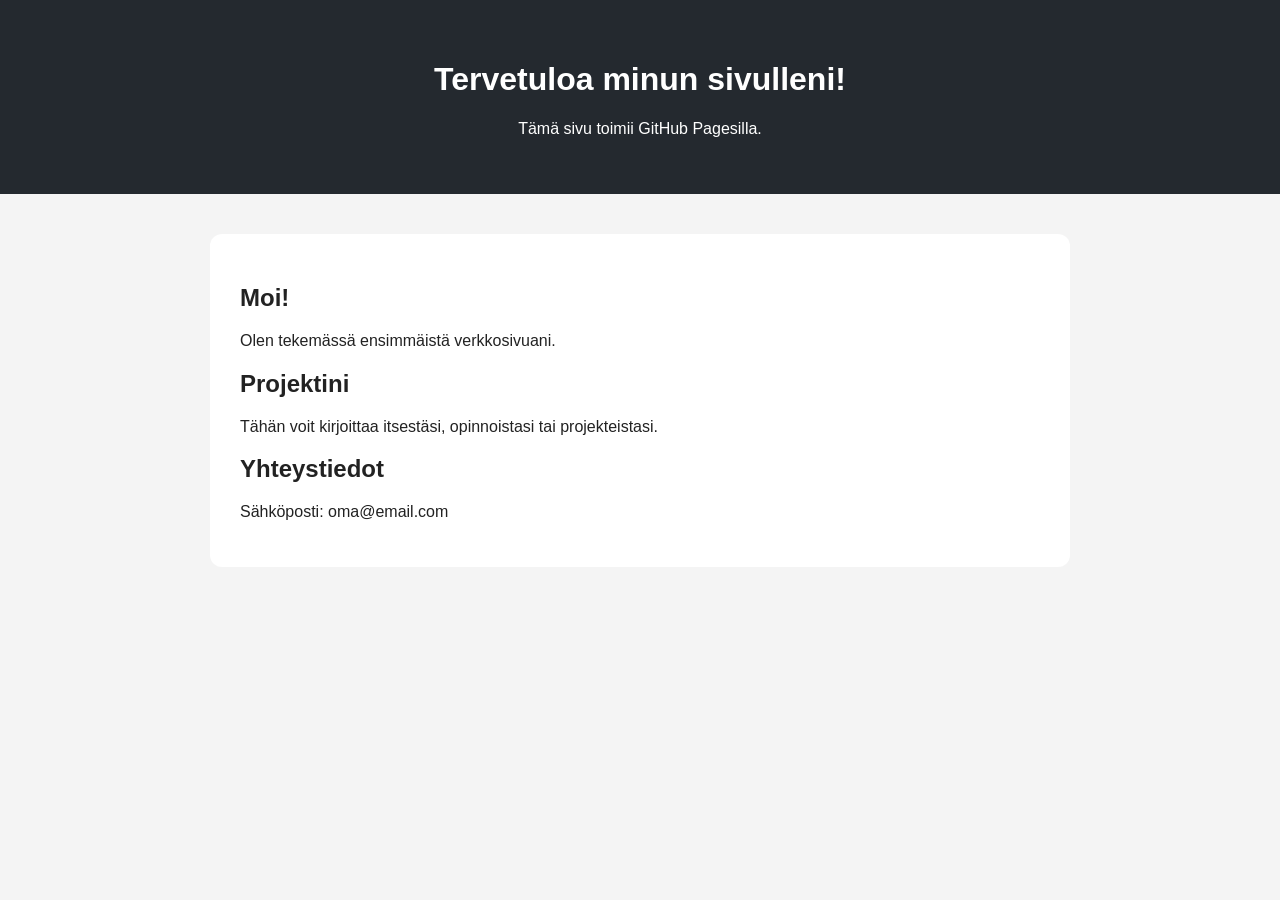
==== index.html @ ae4881c5 "Rename indeh.html to index.html" ====
<!DOCTYPE html>
<html lang="fi">
<head>
  <meta charset="UTF-8" />
  <meta name="viewport" content="width=device-width, initial-scale=1.0" />
  <title>Minun sivuni</title>
  <style>
    body {
      font-family: Arial, sans-serif;
      margin: 0;
      background: #f4f4f4;
      color: #222;
    }

    header {
      background: #24292f;
      color: white;
      padding: 40px;
      text-align: center;
    }

    main {
      max-width: 800px;
      margin: 40px auto;
      background: white;
      padding: 30px;
      border-radius: 12px;
    }

    a {
      color: #0969da;
    }
  </style>
</head>
<body>
  <header>
    <h1>Tervetuloa minun sivulleni!</h1>
    <p>Tämä sivu toimii GitHub Pagesilla.</p>
  </header>

  <main>
    <h2>Moi!</h2>
    <p>Olen tekemässä ensimmäistä verkkosivuani.</p>

    <h2>Projektini</h2>
    <p>Tähän voit kirjoittaa itsestäsi, opinnoistasi tai projekteistasi.</p>

    <h2>Yhteystiedot</h2>
    <p>Sähköposti: oma@email.com</p>
  </main>
</body>
</html>
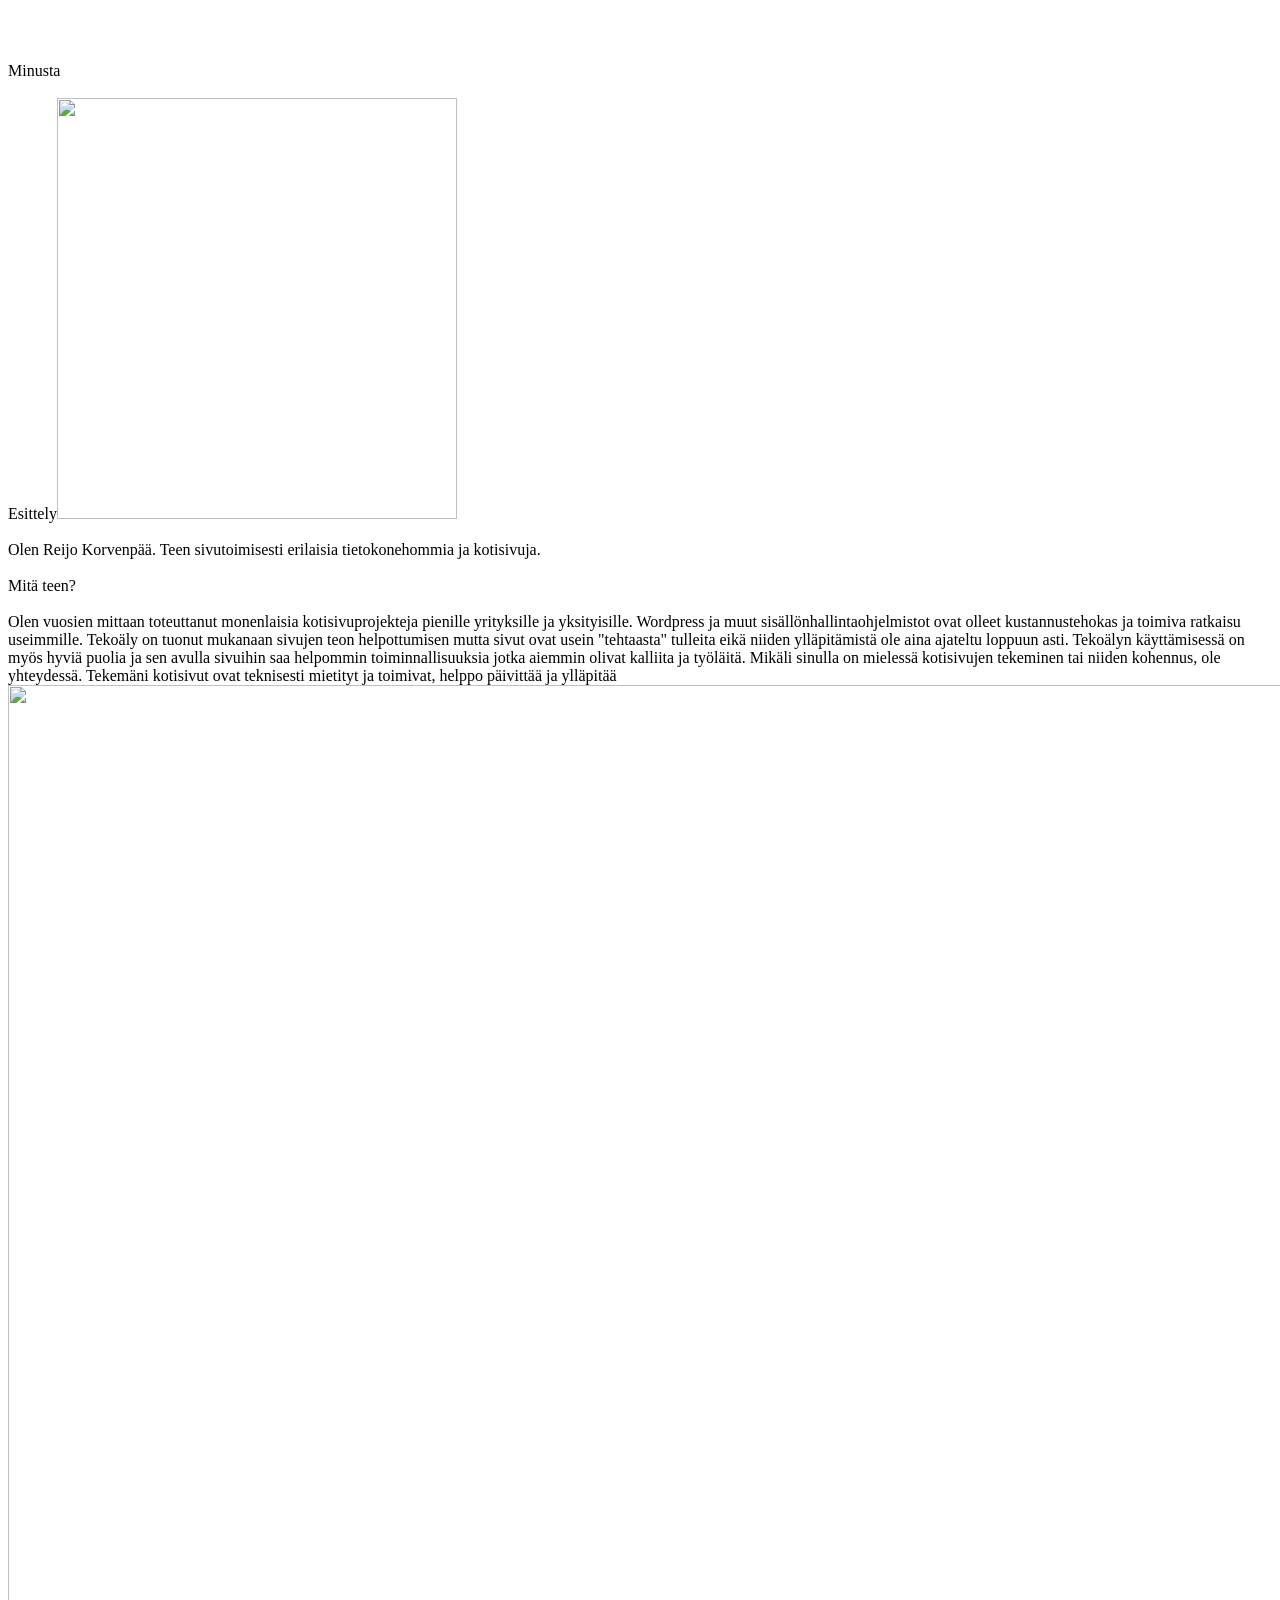
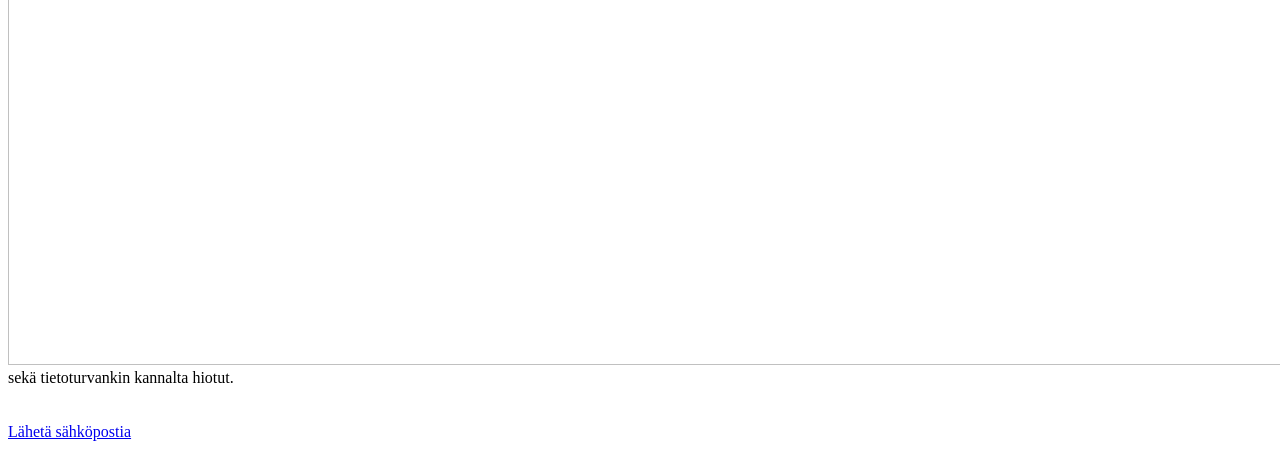
==== commit 84da11ce: "Update index.html" ====
--- a/index.html
+++ b/index.html
@@ -1,52 +1,28 @@
 <!DOCTYPE html>
-<html lang="fi">
+<html> 
 <head>
-  <meta charset="UTF-8" />
-  <meta name="viewport" content="width=device-width, initial-scale=1.0" />
-  <title>Minun sivuni</title>
-  <style>
-    body {
-      font-family: Arial, sans-serif;
-      margin: 0;
-      background: #f4f4f4;
-      color: #222;
-    }
-
-    header {
-      background: #24292f;
-      color: white;
-      padding: 40px;
-      text-align: center;
-    }
-
-    main {
-      max-width: 800px;
-      margin: 40px auto;
-      background: white;
-      padding: 30px;
-      border-radius: 12px;
-    }
-
-    a {
-      color: #0969da;
-    }
-  </style>
+	<meta charset="utf-8">
+	<meta name="viewport" content="width=device-width, initial-scale=1">
+	<meta name="generator" content="RocketCake">
+	<title></title>
+	<link rel="stylesheet" type="text/css" href="index_html.css?h=f2dc0378">
 </head>
 <body>
-  <header>
-    <h1>Tervetuloa minun sivulleni!</h1>
-    <p>Tämä sivu toimii GitHub Pagesilla.</p>
-  </header>
+<div class="textstyle1">
+<span class="textstyle2"><br/><br/><br/></span><div id="container_8538c1f"><div id="container_8538c1f_padding" ><div class="textstyle3">  <span class="textstyle4">Minusta</span>
+</div>
+</div></div>  </div>
+<div class="textstyle3">
+<span class="textstyle2"><br/></span>  </div>
+<div class="textstyle1">
+<div id="container_4146eb3e"><div id="container_4146eb3e_padding" ><div class="textstyle3"><span class="textstyle5">Esittely</span><img src="rc_images/naama.jpg" width="400" height="421" id="img_15ec8179" alt="" title="" /><span class="textstyle5"><br/><br/></span><span class="textstyle6">Olen Reijo Korvenp&#228;&#228;. Teen sivutoimisesti erilaisia tietokonehommia ja kotisivuja. <br/><br/></span><span class="textstyle7">Mit&#228; teen?<br/><br/></span><span class="textstyle8">Olen vuosien mittaan toteuttanut monenlaisia kotisivuprojekteja pienille yrityksille ja yksityisille. Wordpress ja muut sis&#228;ll&#246;nhallintaohjelmistot ovat olleet kustannustehokas ja toimiva ratkaisu useimmille. Teko&#228;ly on tuonut mukanaan sivujen teon helpottumisen mutta sivut ovat usein &quot;tehtaasta&quot; tulleita eik&#228; niiden yll&#228;pit&#228;mist&#228; ole aina ajateltu loppuun asti.  Teko&#228;lyn k&#228;ytt&#228;misess&#228; on my&#246;s hyvi&#228; puolia ja sen avulla sivuihin saa helpommin toiminnallisuuksia jotka aiemmin olivat kalliita ja ty&#246;l&#228;it&#228;. Mik&#228;li sinulla on mieless&#228; kotisivujen tekeminen tai niiden kohennus, ole yhteydess&#228;. Tekem&#228;ni kotisivut ovat teknisesti mietityt ja toimivat, helppo p&#228;ivitt&#228;&#228; ja yll&#228;pit&#228;&#228; </span><img src="rc_images/kukka.jpg" width="3072" height="2880" id="img_67c5a5c8" alt="" title="" /><span class="textstyle6">sek&#228; tietoturvankin kannalta hiotut.<br/><br/><br/>
+  <a id="emailLink">Lähetä sähköpostia</a>
 
-  <main>
-    <h2>Moi!</h2>
-    <p>Olen tekemässä ensimmäistä verkkosivuani.</p>
-
-    <h2>Projektini</h2>
-    <p>Tähän voit kirjoittaa itsestäsi, opinnoistasi tai projekteistasi.</p>
-
-    <h2>Yhteystiedot</h2>
-    <p>Sähköposti: oma@email.com</p>
-  </main>
+<script>
+  const user = "reijo.korvenpaa";
+  const domain = "gmail.com";
+  document.getElementById("emailLink").href = "mailto:" + user + "@" + domain;
+</script></span></div>
+<div style="clear:both"></div></div></div>  </div>
 </body>
 </html>
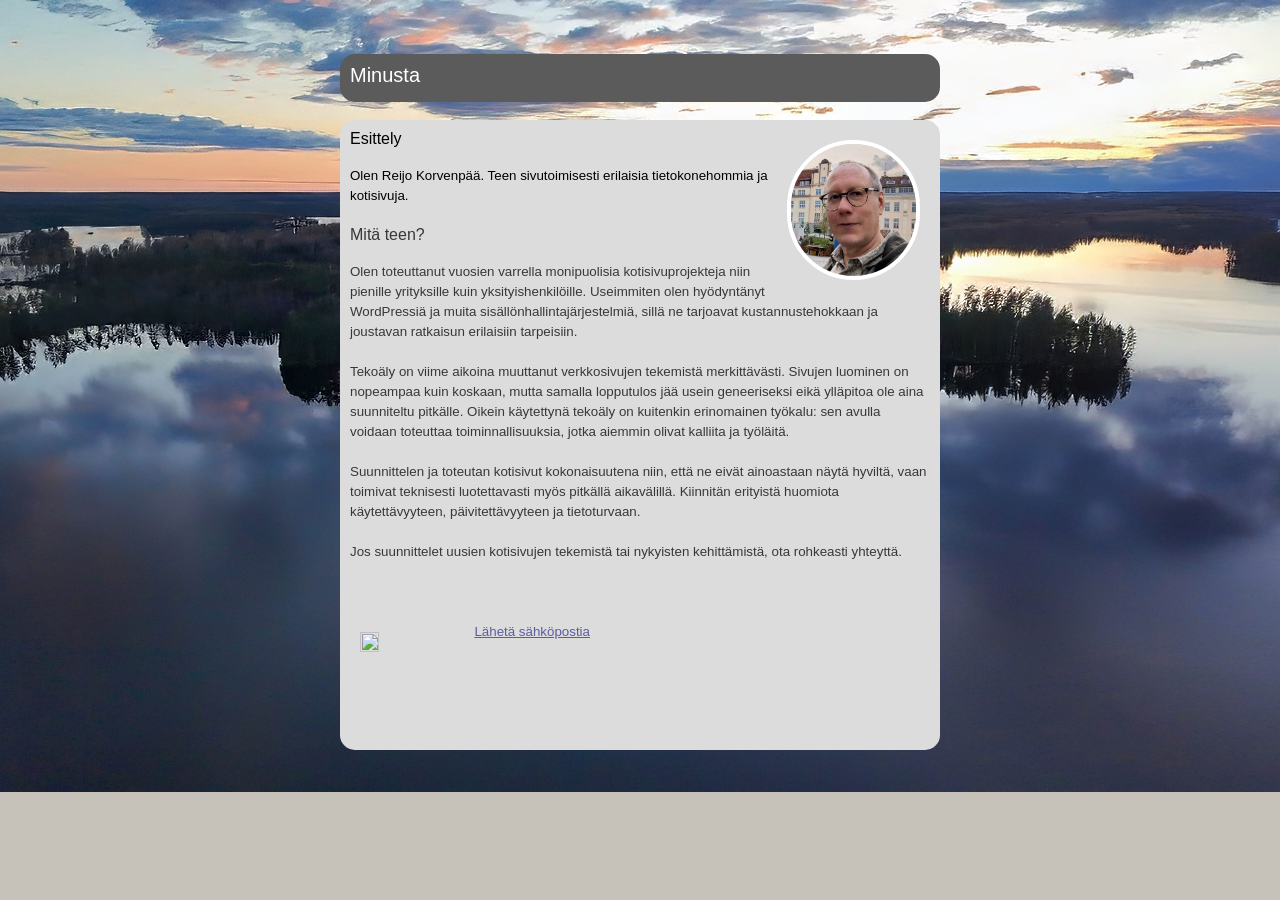
==== commit 9c7d7dd6: "Update index.html" ====
--- a/index.html
+++ b/index.html
@@ -15,14 +15,14 @@
 <div class="textstyle3">
 <span class="textstyle2"><br/></span>  </div>
 <div class="textstyle1">
-<div id="container_4146eb3e"><div id="container_4146eb3e_padding" ><div class="textstyle3"><span class="textstyle5">Esittely</span><img src="rc_images/naama.jpg" width="400" height="421" id="img_15ec8179" alt="" title="" /><span class="textstyle5"><br/><br/></span><span class="textstyle6">Olen Reijo Korvenp&#228;&#228;. Teen sivutoimisesti erilaisia tietokonehommia ja kotisivuja. <br/><br/></span><span class="textstyle7">Mit&#228; teen?<br/><br/></span><span class="textstyle8">Olen vuosien mittaan toteuttanut monenlaisia kotisivuprojekteja pienille yrityksille ja yksityisille. Wordpress ja muut sis&#228;ll&#246;nhallintaohjelmistot ovat olleet kustannustehokas ja toimiva ratkaisu useimmille. Teko&#228;ly on tuonut mukanaan sivujen teon helpottumisen mutta sivut ovat usein &quot;tehtaasta&quot; tulleita eik&#228; niiden yll&#228;pit&#228;mist&#228; ole aina ajateltu loppuun asti.  Teko&#228;lyn k&#228;ytt&#228;misess&#228; on my&#246;s hyvi&#228; puolia ja sen avulla sivuihin saa helpommin toiminnallisuuksia jotka aiemmin olivat kalliita ja ty&#246;l&#228;it&#228;. Mik&#228;li sinulla on mieless&#228; kotisivujen tekeminen tai niiden kohennus, ole yhteydess&#228;. Tekem&#228;ni kotisivut ovat teknisesti mietityt ja toimivat, helppo p&#228;ivitt&#228;&#228; ja yll&#228;pit&#228;&#228; </span><img src="rc_images/kukka.jpg" width="3072" height="2880" id="img_67c5a5c8" alt="" title="" /><span class="textstyle6">sek&#228; tietoturvankin kannalta hiotut.<br/><br/><br/>
+<div id="container_4146eb3e"><div id="container_4146eb3e_padding" ><div class="textstyle3"><span class="textstyle5">Esittely</span><img src="rc_images/naama.jpg" width="400" height="421" id="img_15ec8179" alt="" title="" /><span class="textstyle5"><br/><br/></span><span class="textstyle6">Olen Reijo Korvenp&#228;&#228;. Teen sivutoimisesti erilaisia tietokonehommia ja kotisivuja. <br/><br/></span><span class="textstyle7">Mit&#228; teen?<br/><br/></span><span class="textstyle8">Olen toteuttanut vuosien varrella monipuolisia kotisivuprojekteja niin pienille yrityksille kuin yksityishenkil&#246;ille. Useimmiten olen hy&#246;dynt&#228;nyt WordPressi&#228; ja muita sis&#228;ll&#246;nhallintaj&#228;rjestelmi&#228;, sill&#228; ne tarjoavat kustannustehokkaan ja joustavan ratkaisun erilaisiin tarpeisiin.<br/><br/>Teko&#228;ly on viime aikoina muuttanut verkkosivujen tekemist&#228; merkitt&#228;v&#228;sti. Sivujen luominen on nopeampaa kuin koskaan, mutta samalla lopputulos j&#228;&#228; usein geneeriseksi eik&#228; yll&#228;pitoa ole aina suunniteltu pitk&#228;lle. Oikein k&#228;ytettyn&#228; teko&#228;ly on kuitenkin erinomainen ty&#246;kalu: sen avulla voidaan toteuttaa toiminnallisuuksia, jotka aiemmin olivat kalliita ja ty&#246;l&#228;it&#228;.<br/><br/>Suunnittelen ja toteutan kotisivut kokonaisuutena niin, ett&#228; ne eiv&#228;t ainoastaan n&#228;yt&#228; hyvilt&#228;, vaan toimivat teknisesti luotettavasti my&#246;s pitk&#228;ll&#228; aikav&#228;lill&#228;. Kiinnit&#228;n erityist&#228; huomiota k&#228;ytett&#228;vyyteen, p&#228;ivitett&#228;vyyteen ja tietoturvaan.<br/><br/>Jos suunnittelet uusien kotisivujen tekemist&#228; tai nykyisten kehitt&#228;mist&#228;, ota rohkeasti yhteytt&#228;. <br/> <br/><br/><br/>
   <a id="emailLink">Lähetä sähköpostia</a>
 
 <script>
   const user = "reijo.korvenpaa";
   const domain = "gmail.com";
   document.getElementById("emailLink").href = "mailto:" + user + "@" + domain;
-</script></span></div>
+</script> </span><img src="rc_images/kukka.jpg" width="3072" height="2880" id="img_67c5a5c8" alt="" title="" /></div>
 <div style="clear:both"></div></div></div>  </div>
 </body>
 </html>
--- a/index_html.css
+++ b/index_html.css
@@ -0,0 +1,20 @@
+a { color:#5D5D9E; } 
+a:visited { color:#5D5D9E; } 
+a:active { color:#5C615E; } 
+a:hover { color:#B2B3B4; } 
+html, body { min-height: 100% } 
+body { background-color:#C6C2B9; background-image: url(rc_images/jarvi.jpeg); background-position:top center; background-repeat:no-repeat; padding:0;  margin: 0; }
+.textstyle1 { text-align:center; }
+.textstyle2 { font-size:12pt; font-family:Arial, Helvetica, sans-serif; color:#000000;  }
+#container_8538c1f { vertical-align: top; border-radius: 15px; position:relative; display: inline-block; width:51%; min-height:48px; min-width:350px; max-width:600px; background-color:#5B5B5B;  }
+#container_8538c1f_padding { margin: 10px; display: block;  }
+.textstyle3 { text-align:left; }
+.textstyle4 { font-size:15pt; font-family:Candara, Optima, 'Noto Sans', source-sans-pro, sans-serif; color:#FFFFFF;  }
+#container_4146eb3e { vertical-align: top; border-radius: 15px; position:relative; display: inline-block; width:51%; min-height:338px; min-width:350px; max-width:600px; background-color:#DCDCDC;  }
+#container_4146eb3e_padding { margin: 10px; display: block;  }
+.textstyle5 { font-size:12pt; font-family:Candara, Optima, 'Noto Sans', source-sans-pro, sans-serif; color:#000000;  }
+#img_15ec8179 { box-sizing: border-box; vertical-align: bottom; border-radius: 80px; position:relative; display: inline-block; float:right; margin:10px; width:23%; background:none; border: 4px solid #FFFFFF; height:auto;  }
+.textstyle6 { font-size:10pt; font-family:Candara, Optima, 'Noto Sans', source-sans-pro, sans-serif; color:#000000; line-height: 1.5;  }
+.textstyle7 { font-size:12pt; font-family:Candara, Optima, 'Noto Sans', source-sans-pro, sans-serif; color:#383838;  }
+.textstyle8 { font-size:10pt; font-family:Candara, Optima, 'Noto Sans', source-sans-pro, sans-serif; color:#383838; line-height: 1.5;  }
+#img_67c5a5c8 { vertical-align: bottom; position:relative; display: inline-block; float:left; margin:10px; width:18%; background:none; height:auto;  }
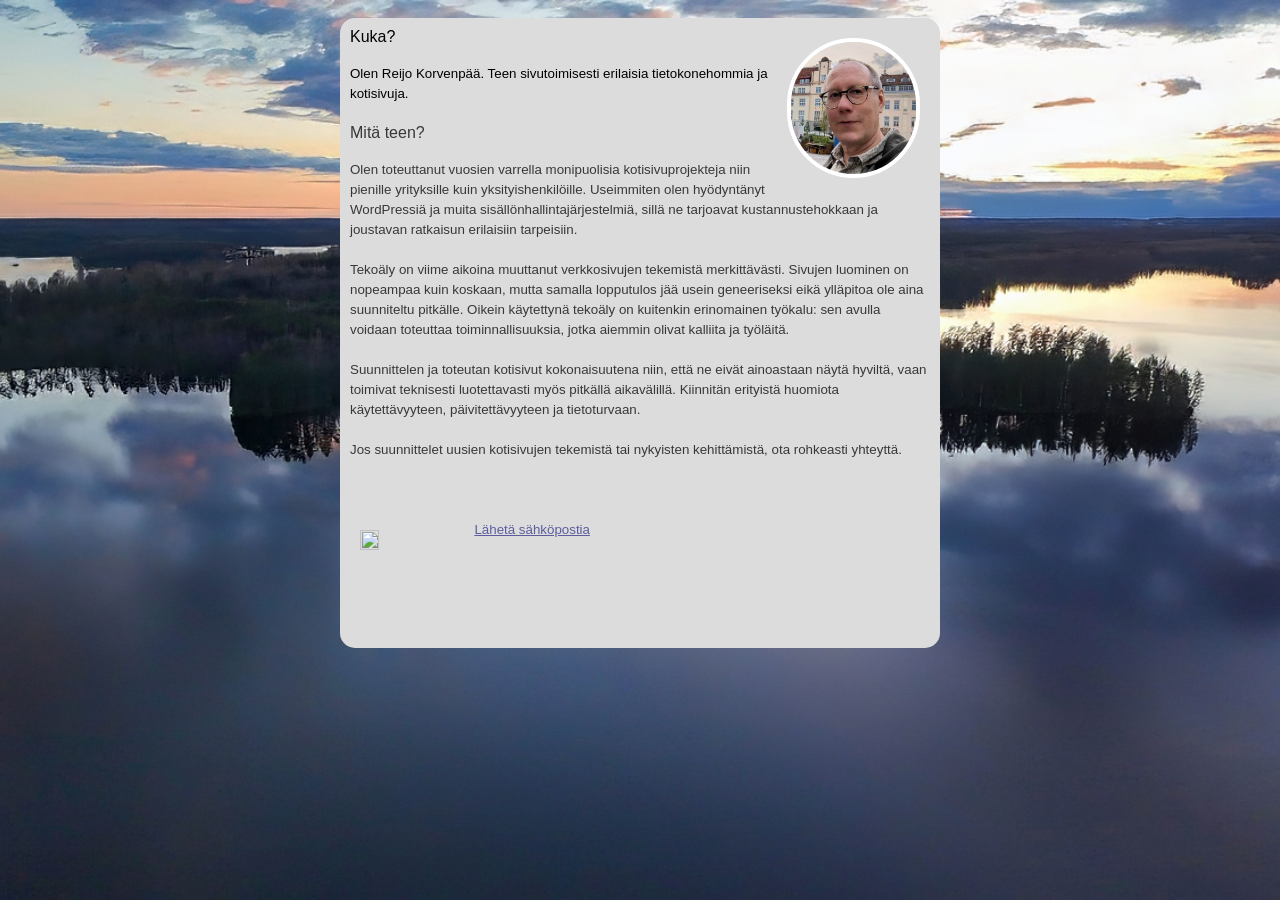
==== commit 14708ba9: "Update index.html" ====
--- a/index.html
+++ b/index.html
@@ -9,13 +9,13 @@
 </head>
 <body>
 <div class="textstyle1">
-<span class="textstyle2"><br/><br/><br/></span><div id="container_8538c1f"><div id="container_8538c1f_padding" ><div class="textstyle3">  <span class="textstyle4">Minusta</span>
+
 </div>
 </div></div>  </div>
 <div class="textstyle3">
 <span class="textstyle2"><br/></span>  </div>
 <div class="textstyle1">
-<div id="container_4146eb3e"><div id="container_4146eb3e_padding" ><div class="textstyle3"><span class="textstyle5">Esittely</span><img src="rc_images/naama.jpg" width="400" height="421" id="img_15ec8179" alt="" title="" /><span class="textstyle5"><br/><br/></span><span class="textstyle6">Olen Reijo Korvenp&#228;&#228;. Teen sivutoimisesti erilaisia tietokonehommia ja kotisivuja. <br/><br/></span><span class="textstyle7">Mit&#228; teen?<br/><br/></span><span class="textstyle8">Olen toteuttanut vuosien varrella monipuolisia kotisivuprojekteja niin pienille yrityksille kuin yksityishenkil&#246;ille. Useimmiten olen hy&#246;dynt&#228;nyt WordPressi&#228; ja muita sis&#228;ll&#246;nhallintaj&#228;rjestelmi&#228;, sill&#228; ne tarjoavat kustannustehokkaan ja joustavan ratkaisun erilaisiin tarpeisiin.<br/><br/>Teko&#228;ly on viime aikoina muuttanut verkkosivujen tekemist&#228; merkitt&#228;v&#228;sti. Sivujen luominen on nopeampaa kuin koskaan, mutta samalla lopputulos j&#228;&#228; usein geneeriseksi eik&#228; yll&#228;pitoa ole aina suunniteltu pitk&#228;lle. Oikein k&#228;ytettyn&#228; teko&#228;ly on kuitenkin erinomainen ty&#246;kalu: sen avulla voidaan toteuttaa toiminnallisuuksia, jotka aiemmin olivat kalliita ja ty&#246;l&#228;it&#228;.<br/><br/>Suunnittelen ja toteutan kotisivut kokonaisuutena niin, ett&#228; ne eiv&#228;t ainoastaan n&#228;yt&#228; hyvilt&#228;, vaan toimivat teknisesti luotettavasti my&#246;s pitk&#228;ll&#228; aikav&#228;lill&#228;. Kiinnit&#228;n erityist&#228; huomiota k&#228;ytett&#228;vyyteen, p&#228;ivitett&#228;vyyteen ja tietoturvaan.<br/><br/>Jos suunnittelet uusien kotisivujen tekemist&#228; tai nykyisten kehitt&#228;mist&#228;, ota rohkeasti yhteytt&#228;. <br/> <br/><br/><br/>
+<div id="container_4146eb3e"><div id="container_4146eb3e_padding" ><div class="textstyle3"><span class="textstyle5">Kuka?</span><img src="rc_images/naama.jpg" width="400" height="421" id="img_15ec8179" alt="" title="" /><span class="textstyle5"><br/><br/></span><span class="textstyle6">Olen Reijo Korvenp&#228;&#228;. Teen sivutoimisesti erilaisia tietokonehommia ja kotisivuja. <br/><br/></span><span class="textstyle7">Mit&#228; teen?<br/><br/></span><span class="textstyle8">Olen toteuttanut vuosien varrella monipuolisia kotisivuprojekteja niin pienille yrityksille kuin yksityishenkil&#246;ille. Useimmiten olen hy&#246;dynt&#228;nyt WordPressi&#228; ja muita sis&#228;ll&#246;nhallintaj&#228;rjestelmi&#228;, sill&#228; ne tarjoavat kustannustehokkaan ja joustavan ratkaisun erilaisiin tarpeisiin.<br/><br/>Teko&#228;ly on viime aikoina muuttanut verkkosivujen tekemist&#228; merkitt&#228;v&#228;sti. Sivujen luominen on nopeampaa kuin koskaan, mutta samalla lopputulos j&#228;&#228; usein geneeriseksi eik&#228; yll&#228;pitoa ole aina suunniteltu pitk&#228;lle. Oikein k&#228;ytettyn&#228; teko&#228;ly on kuitenkin erinomainen ty&#246;kalu: sen avulla voidaan toteuttaa toiminnallisuuksia, jotka aiemmin olivat kalliita ja ty&#246;l&#228;it&#228;.<br/><br/>Suunnittelen ja toteutan kotisivut kokonaisuutena niin, ett&#228; ne eiv&#228;t ainoastaan n&#228;yt&#228; hyvilt&#228;, vaan toimivat teknisesti luotettavasti my&#246;s pitk&#228;ll&#228; aikav&#228;lill&#228;. Kiinnit&#228;n erityist&#228; huomiota k&#228;ytett&#228;vyyteen, p&#228;ivitett&#228;vyyteen ja tietoturvaan.<br/><br/>Jos suunnittelet uusien kotisivujen tekemist&#228; tai nykyisten kehitt&#228;mist&#228;, ota rohkeasti yhteytt&#228;. <br/> <br/><br/><br/>
   <a id="emailLink">Lähetä sähköpostia</a>
 
 <script>
--- a/index_html.css
+++ b/index_html.css
@@ -3,7 +3,7 @@
 a:active { color:#5C615E; } 
 a:hover { color:#B2B3B4; } 
 html, body { min-height: 100% } 
-body { background-color:#C6C2B9; background-image: url(rc_images/jarvi.jpeg); background-position:top center; background-repeat:no-repeat; padding:0;  margin: 0; }
+body { background-color:#C6C2B9; background-image: url(rc_images/jarvi.jpeg); background-position:top center; background-size:cover; padding:0;  margin: 0; }
 .textstyle1 { text-align:center; }
 .textstyle2 { font-size:12pt; font-family:Arial, Helvetica, sans-serif; color:#000000;  }
 #container_8538c1f { vertical-align: top; border-radius: 15px; position:relative; display: inline-block; width:51%; min-height:48px; min-width:350px; max-width:600px; background-color:#5B5B5B;  }
